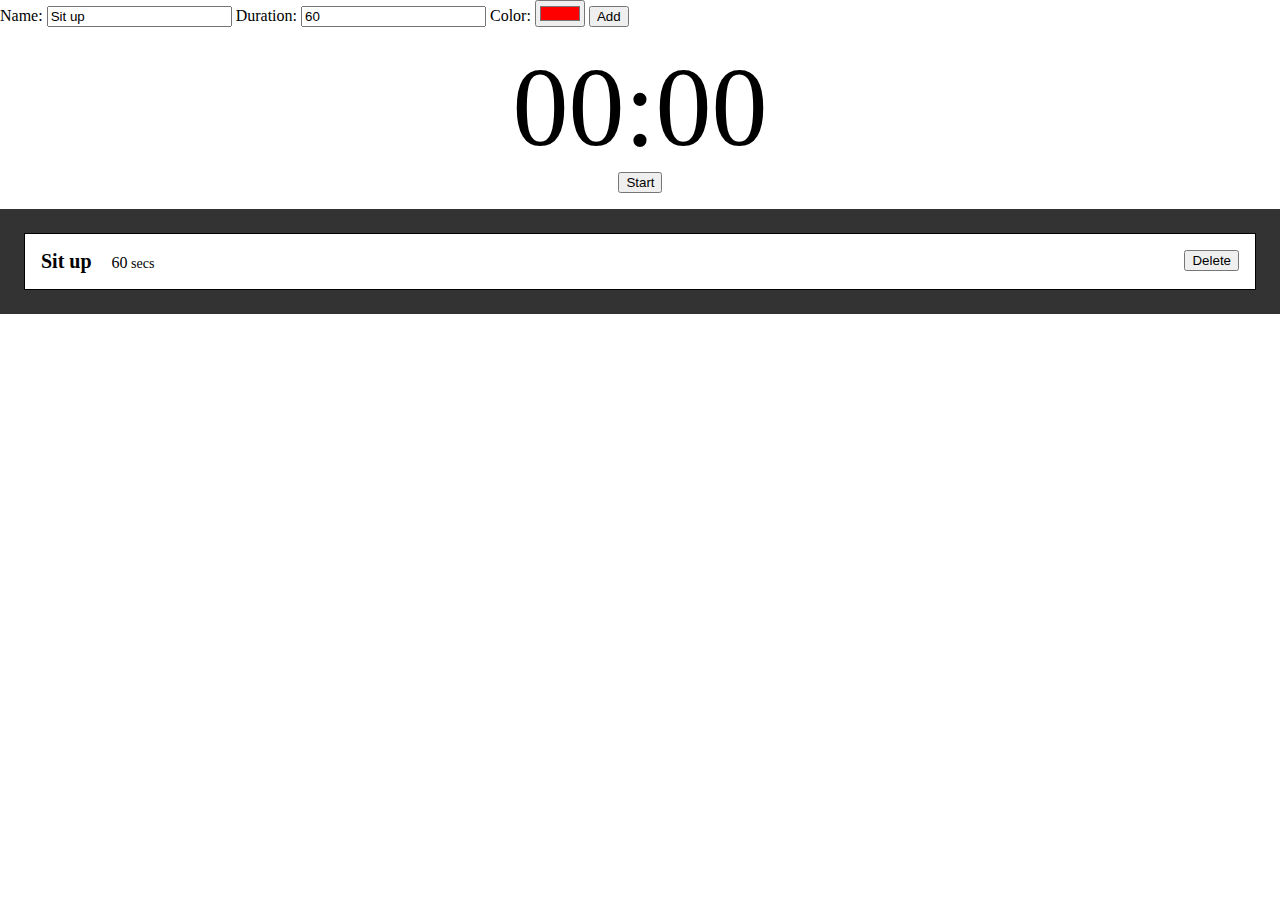
==== index.html @ 47d47674 "first commit" ====
<!DOCTYPE html>
<html lang="en">

<head>
  <meta charset="UTF-8">
  <meta name="viewport" content="width=device-width, initial-scale=1.0">
  <meta http-equiv="X-UA-Compatible" content="ie=edge">
  <link rel="stylesheet" href="styles.css">
  <script src="addEvents.js" type="module"></script>
  <!-- <script src="drag.js" defer></script> -->
  <title>Interval Training Timer</title>
</head>

<body>

  <div class="addEvents">
    <label for="exercise-name">Name: </label>
    <input type="text" id="exercise-name" value="Sit up">

    <label for="duration">Duration: </label>
    <input type="number" id="exercise-duration" value="60">

    <!-- ToDo: link to JS -->
    <label for="exercise-color">Color: </label>
    <input type="color" id="exercise-color" value="#ff0000">
    <button id="addNewExercise">Add</button>
  </div>

  <div class="timer">
    <span id="time">00:00</span>
    <button id="startTimer">Start</button>
  </div>


  <div class="queue">

    <div class="container" id="queue">
      <!--       
      <div class="draggable" draggable="true" data-name="Push up" data-time="100">
        <span class="name">Push up</span> <span class="duration">100</span>
      </div>
       -->
    </div>

  </div>

</body>

</html>
---- styles.css ----
body {
  margin: 0;
}

.container {
  background-color: #333;
  padding: 1rem;
  margin-top: 1rem;
}

.draggable {
  margin: 0.5em;
  padding: 1rem;
  background-color: white;
  border: 1px solid black;
  cursor: move;
}

.draggable.dragging {
  opacity: .5;
}

.draggable .name {
  display: inline-block;
  font-size: 1.25em;
  font-weight: bold;
  margin-right: 0.8em;
}

.draggable .duration::after {
  content: " secs";
  font-size: 0.88em;
}

.draggable button {
  float: right;
}

.timer {
  margin-top: 1em;
}
.timer #time {
  display: block;
  width: 50%;
  font-size: 7em;
  text-align: center;
  margin: 0 auto;
  padding: 0 auto;
}
.timer button {
  display: block;
  width: 2.7rem;
  margin: 0 auto;
  padding: 0 auto;

}
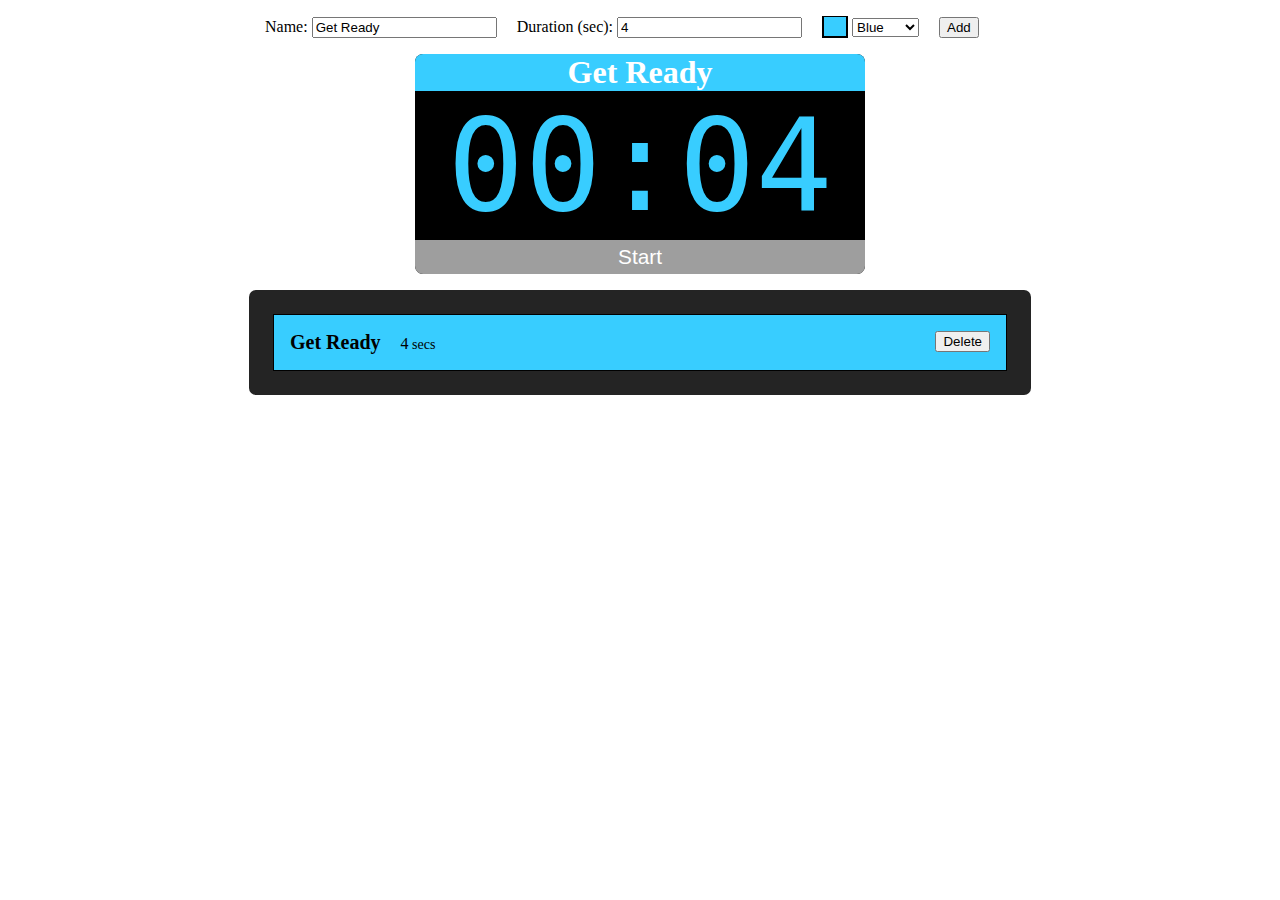
==== commit 62067038: "version 1 done" ====
--- a/index.html
+++ b/index.html
@@ -6,44 +6,60 @@
   <meta name="viewport" content="width=device-width, initial-scale=1.0">
   <meta http-equiv="X-UA-Compatible" content="ie=edge">
   <link rel="stylesheet" href="styles.css">
-  <script src="addEvents.js" type="module"></script>
+  <script src="main.js" type="module"></script>
   <!-- <script src="drag.js" defer></script> -->
   <title>Interval Training Timer</title>
 </head>
 
 <body>
 
+  <!-- Input -->
   <div class="addEvents">
     <label for="exercise-name">Name: </label>
-    <input type="text" id="exercise-name" value="Sit up">
+    <input type="text" id="exercise-name" value="Get Ready">
 
-    <label for="duration">Duration: </label>
-    <input type="number" id="exercise-duration" value="60">
+    <label for="duration">Duration (sec): </label>
+    <input type="number" id="exercise-duration" value="4">
 
-    <!-- ToDo: link to JS -->
-    <label for="exercise-color">Color: </label>
-    <input type="color" id="exercise-color" value="#ff0000">
+    <div class="showcolor">
+      <span id="selected-color">&nbsp;&nbsp;&nbsp;&nbsp;&nbsp;</span>
+    </div>
+    <select name="color" id="exercise-color">
+      <option value="#38cdff" selected>Blue</option>
+      <option value="#ff0000">Red</option>
+      <option value="#00d423">Green</option>
+      <option value="#FF00FF">Purple</option>
+      <option value="#F76B00">Orange</option>
+      <option value="#DBA400">Yellow</option>
+    </select>
+    
     <button id="addNewExercise">Add</button>
   </div>
 
+  <!-- Timer -->
   <div class="timer">
-    <span id="time">00:00</span>
+    <h5 id="curr-exercise">Current Exercise</h3>
+    <span id="time" data-name="test" data-color="#A9A9A9">00:00</span>
     <button id="startTimer">Start</button>
+  </div>
+  
+
+  <!-- Exercises -->
+  <div class="queue">
+    <div class="container" id="queue"></div>
   </div>
 
 
-  <div class="queue">
 
-    <div class="container" id="queue">
-      <!--       
-      <div class="draggable" draggable="true" data-name="Push up" data-time="100">
-        <span class="name">Push up</span> <span class="duration">100</span>
-      </div>
-       -->
-    </div>
+<audio controls width="0" height="0"  id="beep-short">
+  <source src="beep-short.wav" type="audio/wav">
+  Your browser does not support the audio tag.
+</audio>
+<audio controls width="0" height="0" id="beep-long">
+  <source src="beep-long.mp3" type="audio/wav">
+  Your browser does not support the audio tag.
+</audio>
 
-  </div>
 
 </body>
-
 </html>--- a/styles.css
+++ b/styles.css
@@ -2,12 +2,90 @@
   margin: 0;
 }
 
-.container {
-  background-color: #333;
-  padding: 1rem;
-  margin-top: 1rem;
+/* Input */
+.addEvents {
+  width: 90%;
+  max-width: 750px;
+  margin: 1em auto;
+  padding: 0 auto;
+}
+.addEvents > :not(label, div) {
+  margin-right: 1rem;
+}
+.showcolor {
+  display: inline-block;
+  border: 2px solid black;
+  margin: 0;
+  padding: 0;
+}
+.showcolor span {
+  margin: 0;
+  padding: 0;
+}
+#selected-color {
+  padding: 1px ;
+  margin: 0;
 }
 
+
+
+/* Timer */
+.timer {
+  margin-top: 1em;
+}
+.timer {
+  display: block;
+  width: 450px;
+  font-size: 8rem;
+  text-align: center;
+  margin: 10px auto;
+  padding: 0 auto;
+  background-color: black;
+  color: white;
+  border-radius: 8px;
+  font-family: monego, monospace;
+}
+#curr-exercise {
+  display: block;
+  border-top-left-radius: 8px;
+  border-top-right-radius: 8px;
+  content: attr(data-name);
+  font-size: 2rem;
+  font-family: Cambria, Cochin, Georgia, Times, 'Times New Roman', serif;
+  text-align: center;
+  margin: 0;
+  padding: 0 0.95rem;
+  background-color: #A0A0A0;
+}
+.timer button {
+    display: block;
+    border-bottom-left-radius: 8px;
+    border-bottom-right-radius: 8px;
+    margin: 0;
+    padding: 0.3rem 0.35rem;
+    font-size: 1.3rem;
+    width: 100%;
+    background-color: rgb(158, 158, 158); /* Green */
+    border: none;
+    color: white;
+    text-align: center;
+    text-decoration: none;
+}
+.timer button:hover {
+  background-color: rgba(158, 158, 158, 0.794);
+  cursor: pointer;
+}
+
+/* Exercise queue */
+.queue {
+  background-color: rgb(36, 36, 36);
+  padding: 1rem;
+  width: 90%;
+  max-width: 750px;
+  margin: 1rem auto;
+  padding: 0 auto;
+  border-radius: 7px;
+}
 .draggable {
   margin: 0.5em;
   padding: 1rem;
@@ -15,42 +93,23 @@
   border: 1px solid black;
   cursor: move;
 }
-
 .draggable.dragging {
   opacity: .5;
 }
-
 .draggable .name {
   display: inline-block;
   font-size: 1.25em;
   font-weight: bold;
   margin-right: 0.8em;
 }
-
 .draggable .duration::after {
   content: " secs";
   font-size: 0.88em;
 }
-
 .draggable button {
   float: right;
 }
 
-.timer {
-  margin-top: 1em;
-}
-.timer #time {
-  display: block;
-  width: 50%;
-  font-size: 7em;
-  text-align: center;
-  margin: 0 auto;
-  padding: 0 auto;
-}
-.timer button {
-  display: block;
-  width: 2.7rem;
-  margin: 0 auto;
-  padding: 0 auto;
-
+audio {
+  display: none;
 }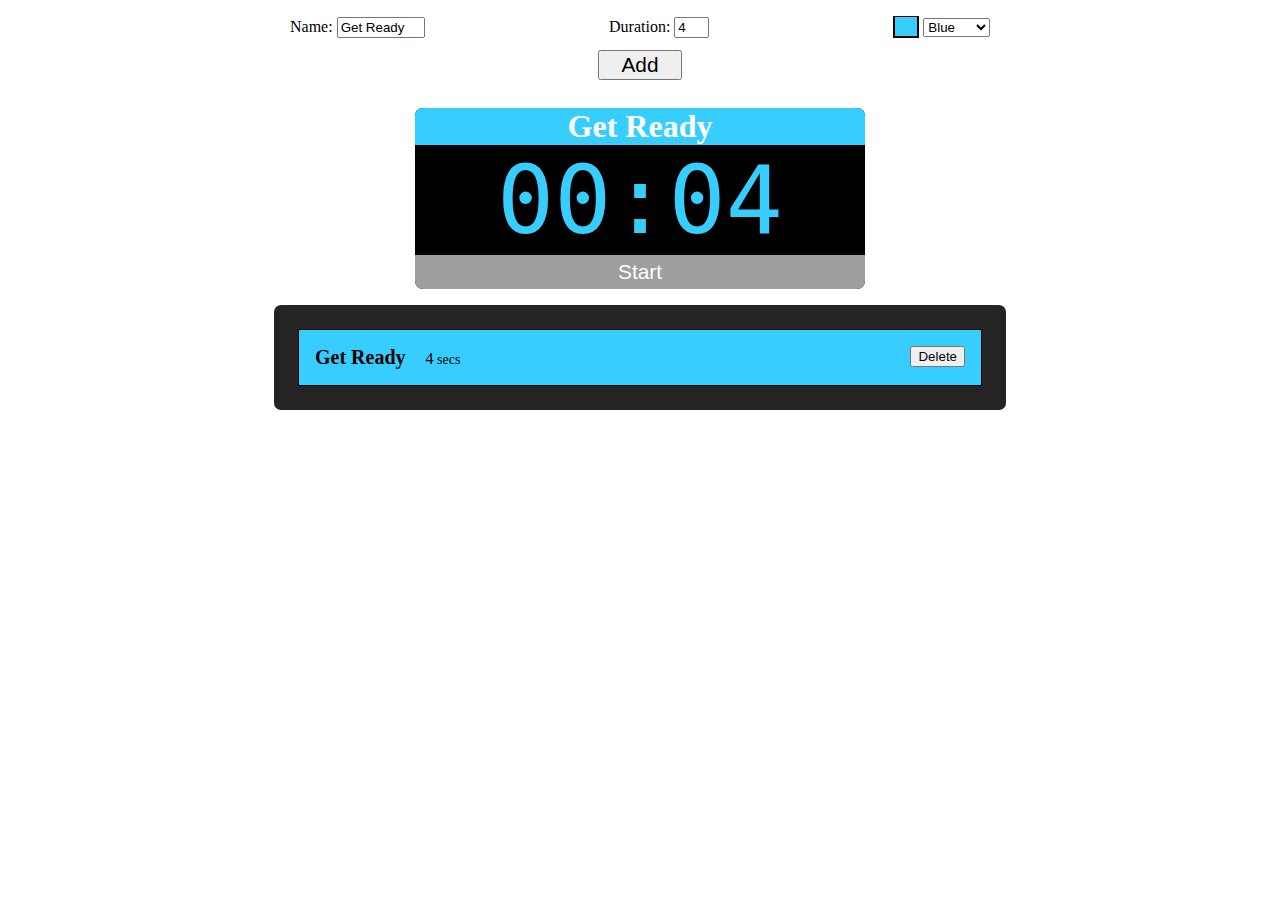
==== commit e94b47be: "update" ====
--- a/index.html
+++ b/index.html
@@ -8,33 +8,39 @@
   <link rel="stylesheet" href="styles.css">
   <script src="main.js" type="module"></script>
   <!-- <script src="drag.js" defer></script> -->
-  <title>Interval Training Timer</title>
+  <title>Interval Timer</title>
 </head>
 
 <body>
 
   <!-- Input -->
   <div class="addEvents">
-    <label for="exercise-name">Name: </label>
-    <input type="text" id="exercise-name" value="Get Ready">
+    <span>
+      <label for="exercise-name">Name: </label>
+      <input type="text" id="exercise-name" value="Get Ready">
+    </span>
+    
+    <span>
+      <label for="duration">Duration: </label>
+      <input type="number" id="exercise-duration" value="4">
+    </span>
 
-    <label for="duration">Duration (sec): </label>
-    <input type="number" id="exercise-duration" value="4">
-
-    <div class="showcolor">
-      <span id="selected-color">&nbsp;&nbsp;&nbsp;&nbsp;&nbsp;</span>
-    </div>
-    <select name="color" id="exercise-color">
-      <option value="#38cdff" selected>Blue</option>
-      <option value="#ff0000">Red</option>
-      <option value="#00d423">Green</option>
-      <option value="#FF00FF">Purple</option>
-      <option value="#F76B00">Orange</option>
-      <option value="#DBA400">Yellow</option>
-    </select>
-    
-    <button id="addNewExercise">Add</button>
+    <span>
+      <div class="showcolor">
+        <span id="selected-color">&nbsp;&nbsp;&nbsp;&nbsp;&nbsp;</span>
+      </div>
+      <select name="color" id="exercise-color">
+        <option value="#38cdff" selected>Blue</option>
+        <option value="#ff0000">Red</option>
+        <option value="#00d423">Green</option>
+        <option value="#FF00FF">Purple</option>
+        <option value="#F76B00">Orange</option>
+        <option value="#DBA400">Yellow</option>
+      </select>
+    </span>
   </div>
+  <button id="addNewExercise">Add</button>
+  <br />
 
   <!-- Timer -->
   <div class="timer">
--- a/styles.css
+++ b/styles.css
@@ -1,16 +1,17 @@
 body {
   margin: 0;
+  width: 100%;
 }
 
 /* Input */
 .addEvents {
-  width: 90%;
-  max-width: 750px;
-  margin: 1em auto;
+  max-width: 700px;
+  width: 95%;
+  margin: 1em auto 0.75em;
   padding: 0 auto;
-}
-.addEvents > :not(label, div) {
-  margin-right: 1rem;
+  display: flex;
+  justify-content: space-between;
+  align-items: flex-end;
 }
 .showcolor {
   display: inline-block;
@@ -26,6 +27,24 @@
   padding: 1px ;
   margin: 0;
 }
+input[type="number"] {
+  width: 2em;
+}
+input[type="text"] {
+  width: 6em;
+}
+select {
+  width: 5em;
+}
+button#addNewExercise {
+  display: block;
+  margin: 0 auto;
+  padding: 0 auto;
+  font-size: 1.3rem;
+  width: 4em;
+  text-align: center;
+  text-decoration: none;
+}
 
 
 
@@ -35,8 +54,9 @@
 }
 .timer {
   display: block;
-  width: 450px;
-  font-size: 8rem;
+  max-width: 450px;
+  width: 95%;
+  font-size: 95px;
   text-align: center;
   margin: 10px auto;
   padding: 0 auto;
@@ -78,10 +98,11 @@
 
 /* Exercise queue */
 .queue {
+  width: 88%;
+  max-width: 700px;
+  display: block;
   background-color: rgb(36, 36, 36);
   padding: 1rem;
-  width: 90%;
-  max-width: 750px;
   margin: 1rem auto;
   padding: 0 auto;
   border-radius: 7px;
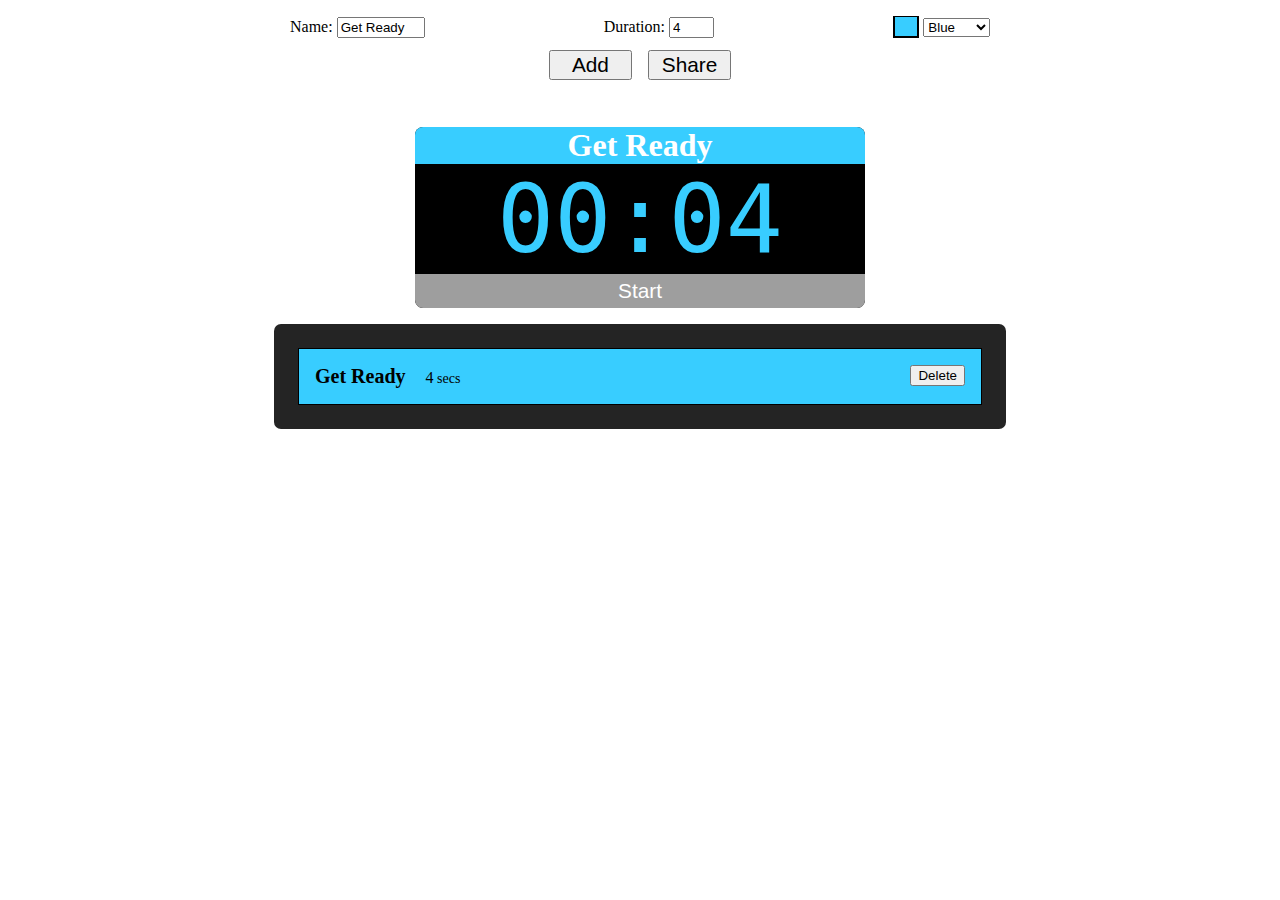
==== commit 4aaccb64: "add shareURL" ====
--- a/index.html
+++ b/index.html
@@ -39,7 +39,11 @@
       </select>
     </span>
   </div>
-  <button id="addNewExercise">Add</button>
+  <div class="inputButtons">
+    <button id="addNewExercise">Add</button>
+    <button id="copyShareURL">Share</button>
+  </div>
+  
   <br />
 
   <!-- Timer -->
@@ -55,6 +59,8 @@
     <div class="container" id="queue"></div>
   </div>
 
+  <textarea id="share-url" readonly rows="3"></textarea>
+
 
 
 <audio controls width="0" height="0"  id="beep-short">
--- a/styles.css
+++ b/styles.css
@@ -28,7 +28,7 @@
   margin: 0;
 }
 input[type="number"] {
-  width: 2em;
+  width: 2.8em;
 }
 input[type="text"] {
   width: 6em;
@@ -36,16 +36,23 @@
 select {
   width: 5em;
 }
-button#addNewExercise {
-  display: block;
-  margin: 0 auto;
+.inputButtons {
+  display: flex;
+  margin: 0.5em auto 1.2em;
   padding: 0 auto;
+  max-width: 700px;
+  width: 95%;
+  justify-content: center;
+  align-items: flex-end;
+}
+.inputButtons button {
+  display: inline-block;
   font-size: 1.3rem;
   width: 4em;
   text-align: center;
   text-decoration: none;
+  margin: 0 0.5rem;
 }
-
 
 
 /* Timer */
@@ -131,6 +138,20 @@
   float: right;
 }
 
+
 audio {
   display: none;
+}
+
+
+/* Share URL  */
+#share-url {
+
+  width: 90%;
+  max-width: 750px;
+  /* display: block; */
+  display: none;
+  margin: 0 auto;
+  padding: 0 auto;
+  margin-top: 1em;
 }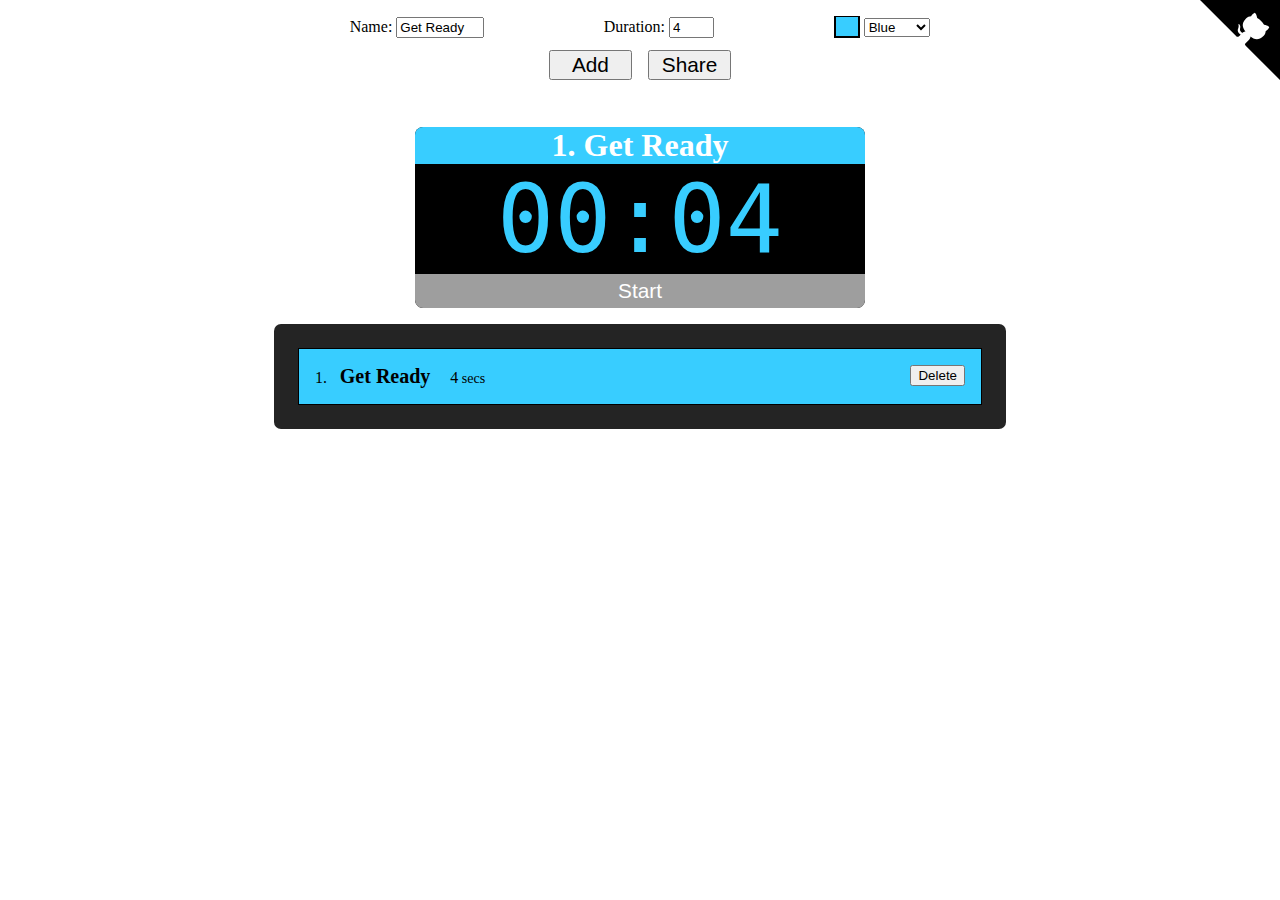
==== commit b049722e: "add social" ====
--- a/index.html
+++ b/index.html
@@ -73,5 +73,7 @@
 </audio>
 
 
+<a href="https://github.com/liao961120/draggableTimer" target="_blank" class="github-corner" aria-label="View source on Github"><svg viewBox="0 0 250 250" aria-hidden="true"><path d="M0,0 L115,115 L130,115 L142,142 L250,250 L250,0 Z"></path><path d="M128.3,109.0 C113.8,99.7 119.0,89.6 119.0,89.6 C122.0,82.7 120.5,78.6 120.5,78.6 C119.2,72.0 123.4,76.3 123.4,76.3 C127.3,80.9 125.5,87.3 125.5,87.3 C122.9,97.6 130.6,101.9 134.4,103.2" fill="currentColor" style="transform-origin: 130px 106px;" class="octo-arm"></path><path d="M115.0,115.0 C114.9,115.1 118.7,116.5 119.8,115.4 L133.7,101.6 C136.9,99.2 139.9,98.4 142.2,98.6 C133.8,88.0 127.5,74.4 143.8,58.0 C148.5,53.4 154.0,51.2 159.7,51.0 C160.3,49.4 163.2,43.6 171.4,40.1 C171.4,40.1 176.1,42.5 178.8,56.2 C183.1,58.6 187.2,61.8 190.9,65.4 C194.5,69.0 197.7,73.2 200.1,77.6 C213.8,80.2 216.3,84.9 216.3,84.9 C212.7,93.1 206.9,96.0 205.4,96.6 C205.1,102.4 203.0,107.8 198.3,112.5 C181.9,128.9 168.3,122.5 157.7,114.1 C157.9,116.9 156.7,120.9 152.7,124.9 L141.0,136.5 C139.8,137.7 141.6,141.9 141.8,141.8 Z" fill="currentColor" class="octo-body"></path></svg></a>
+
 </body>
 </html>--- a/styles.css
+++ b/styles.css
@@ -10,7 +10,7 @@
   margin: 1em auto 0.75em;
   padding: 0 auto;
   display: flex;
-  justify-content: space-between;
+  justify-content: space-around;
   align-items: flex-end;
 }
 .showcolor {
@@ -113,6 +113,7 @@
   margin: 1rem auto;
   padding: 0 auto;
   border-radius: 7px;
+  counter-reset: div;
 }
 .draggable {
   margin: 0.5em;
@@ -138,6 +139,14 @@
   float: right;
 }
 
+.draggable {
+  counter-increment: div;
+}
+.draggable::before {
+  content: counter(div) ".";
+  margin-right: .8em;
+}
+
 
 audio {
   display: none;
@@ -154,4 +163,31 @@
   margin: 0 auto;
   padding: 0 auto;
   margin-top: 1em;
+}
+
+/* Social */
+.github-corner {
+  border-bottom: 0;
+  position: fixed;
+  right: 0;
+  text-decoration: none;
+  top: 0;
+  z-index: 1;
+}
+.github-corner svg {
+  color: #fff;
+  /* fill: #42b983; */
+  fill: #000000;
+  height: 80px;
+  width: 80px;
+}
+
+@media only screen and (max-width: 750px) {
+  .github-corner {
+    display: none;
+  }
+  .addEvents {
+    width: 98%;
+    justify-content: space-between;
+  }
 }